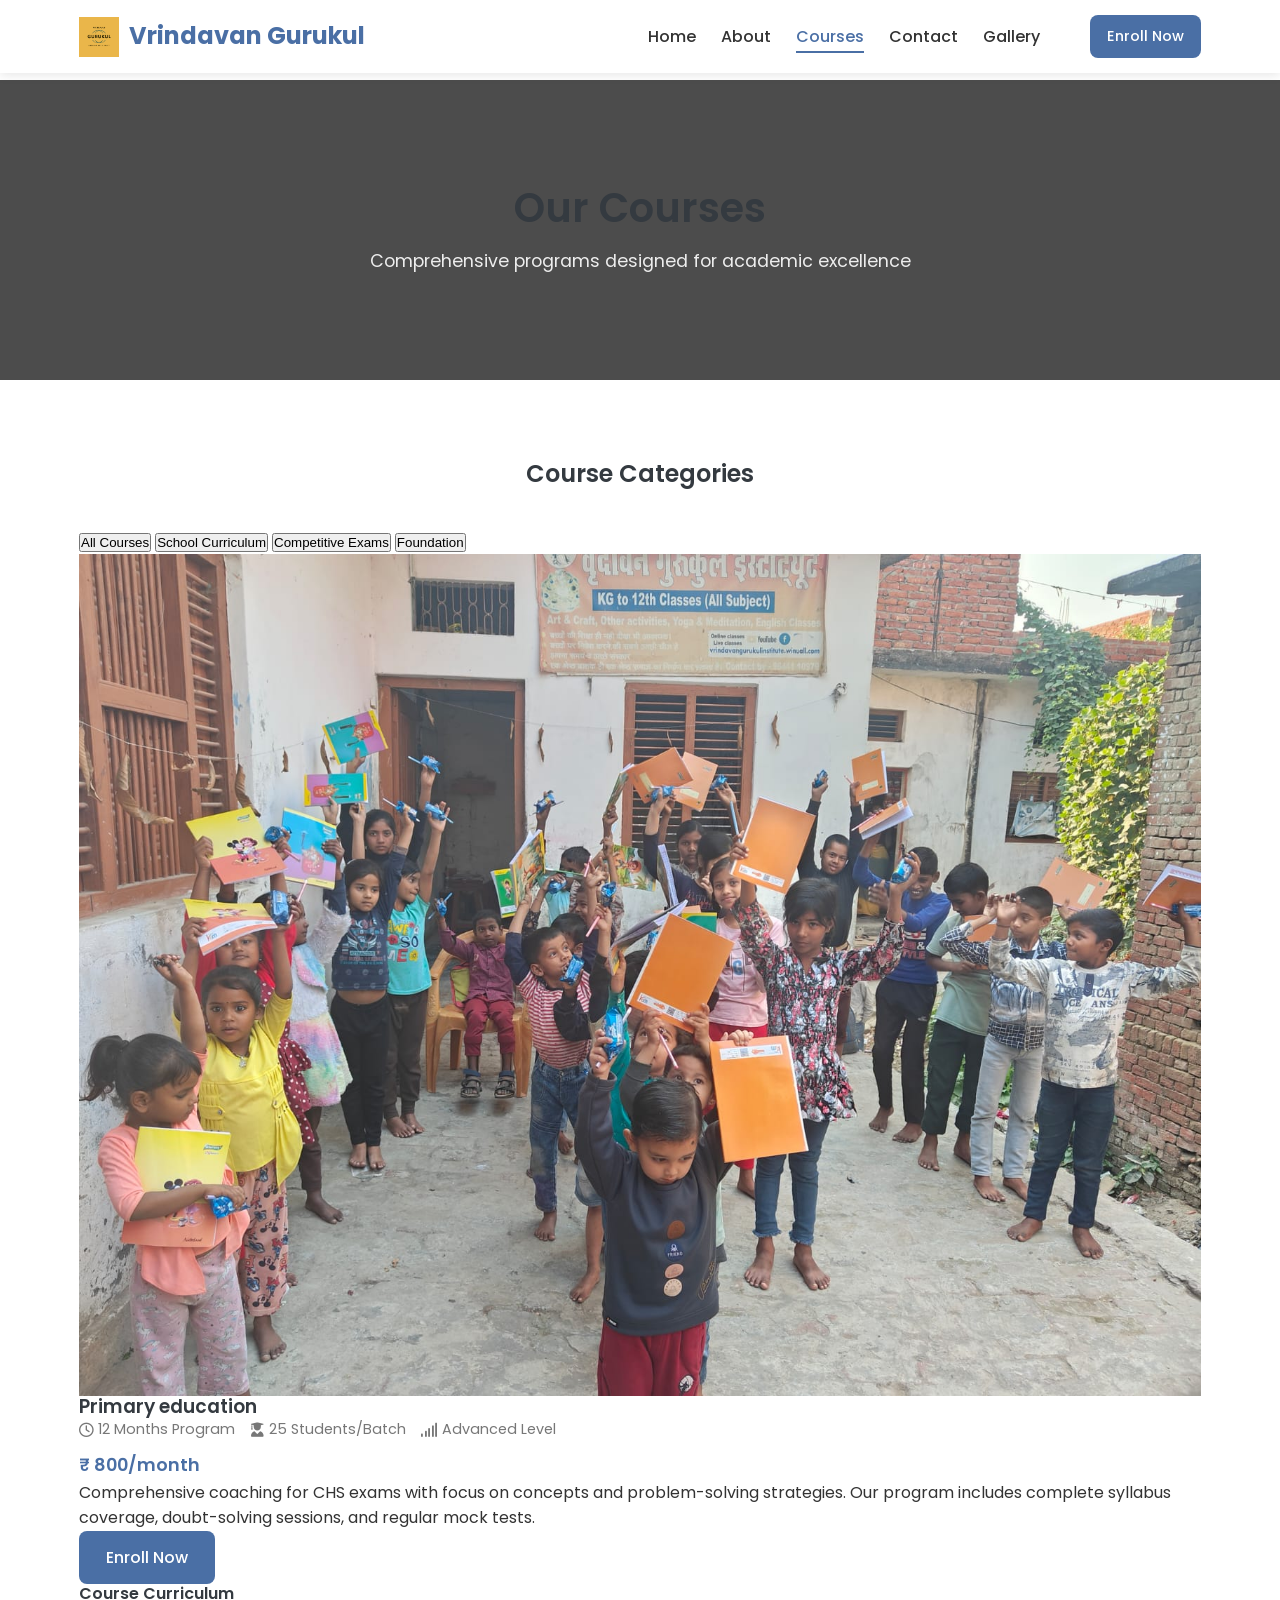
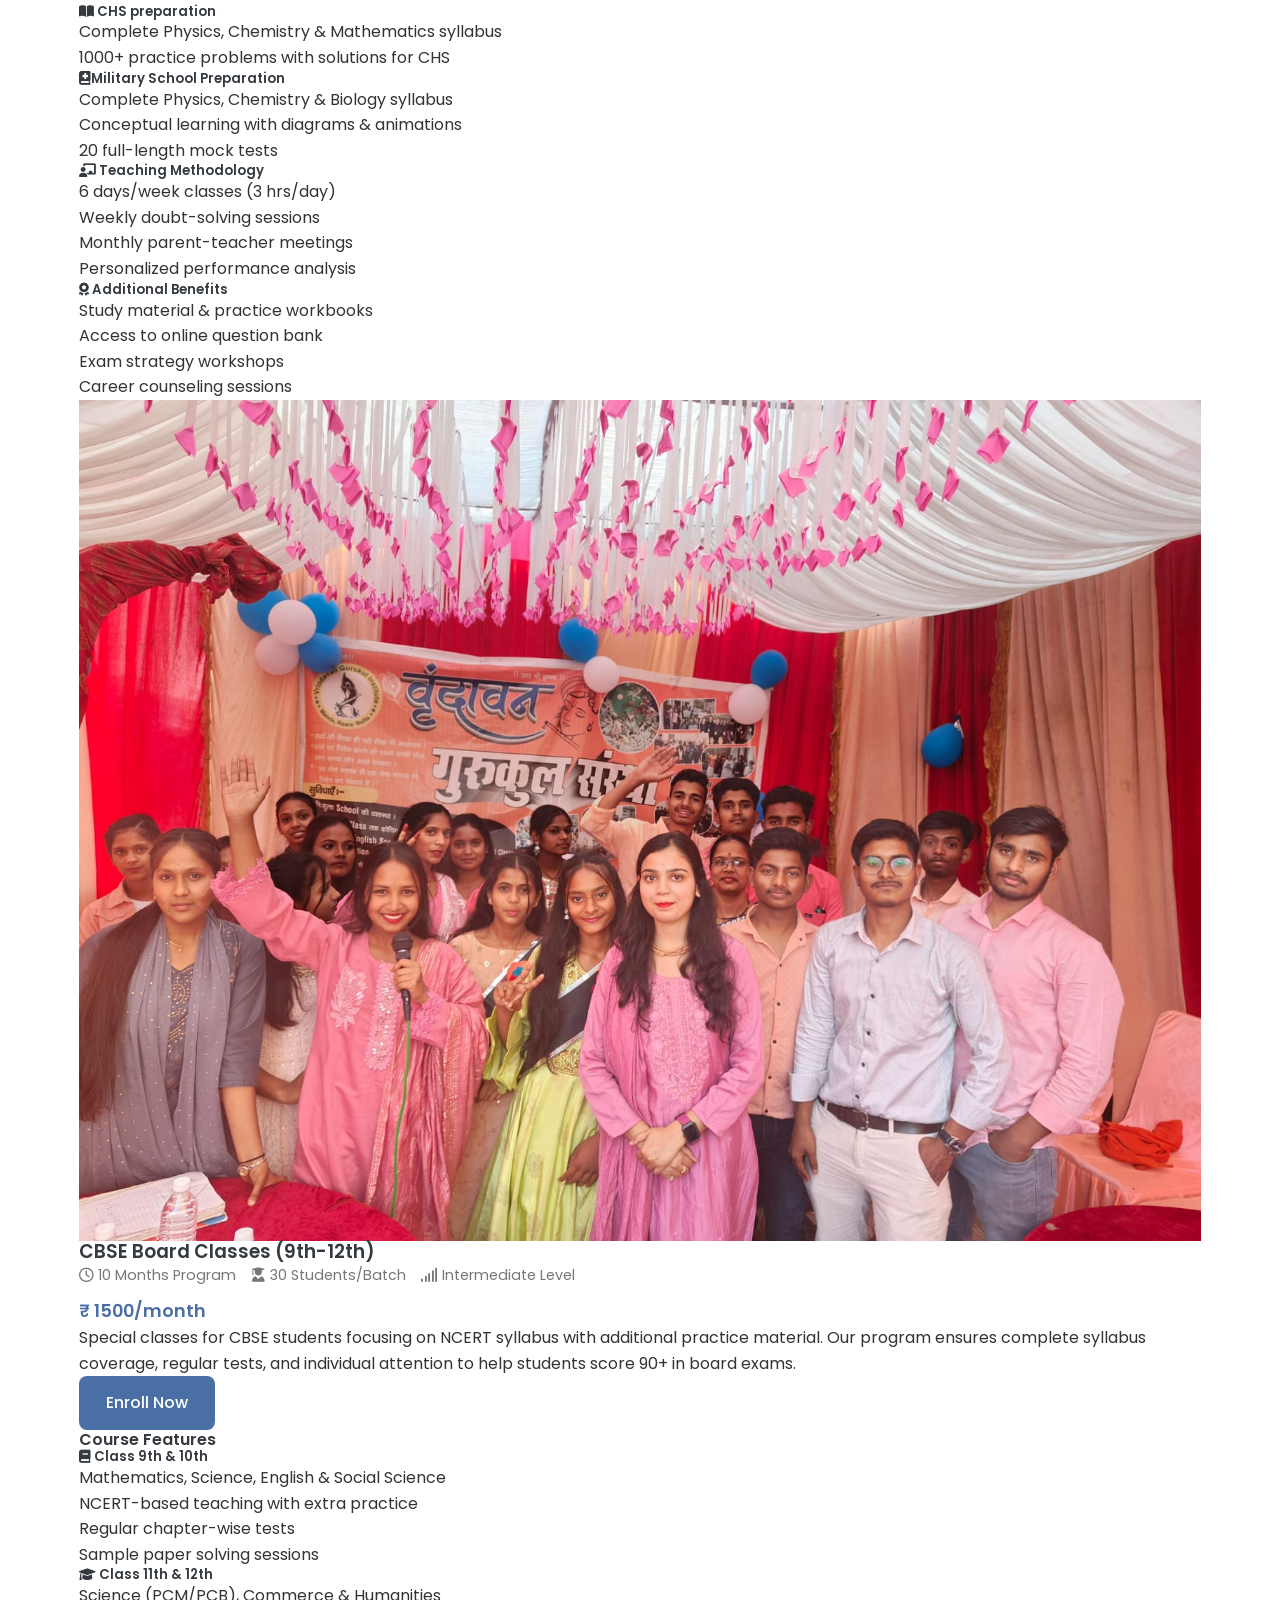
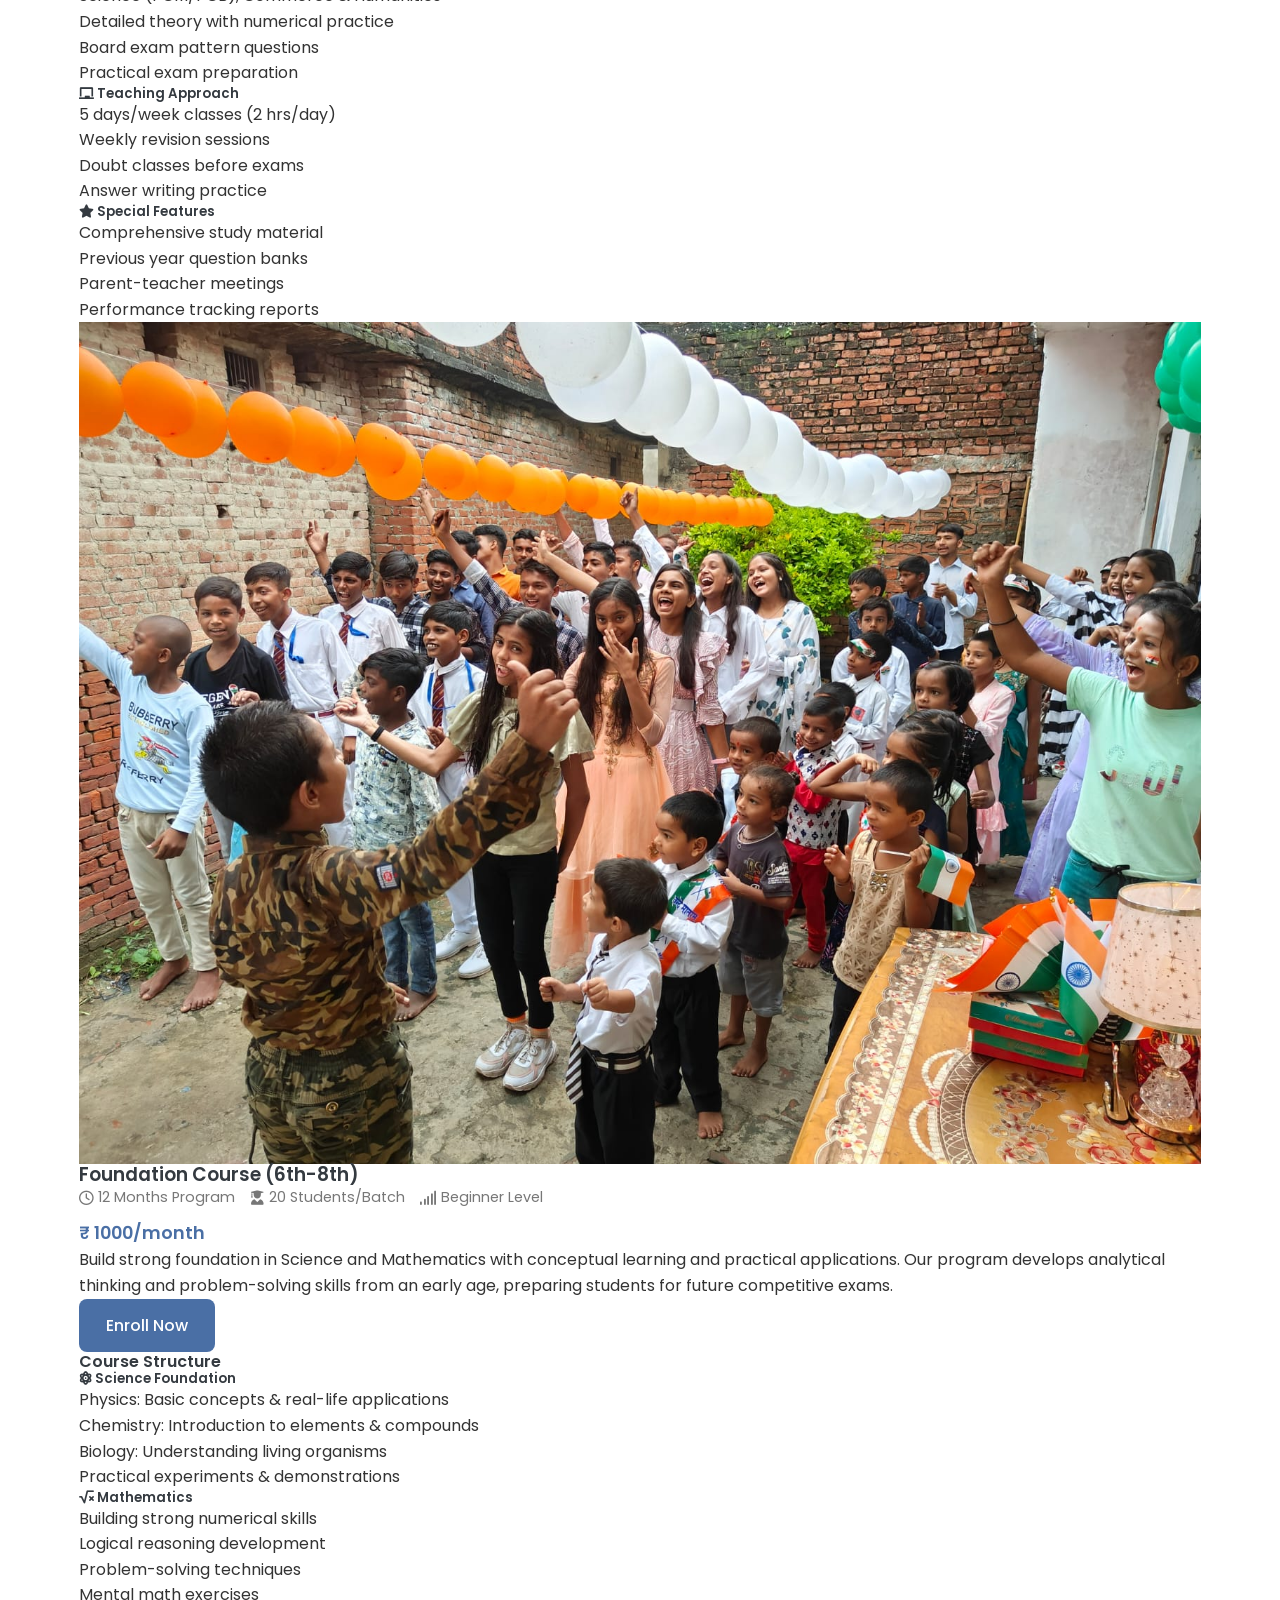
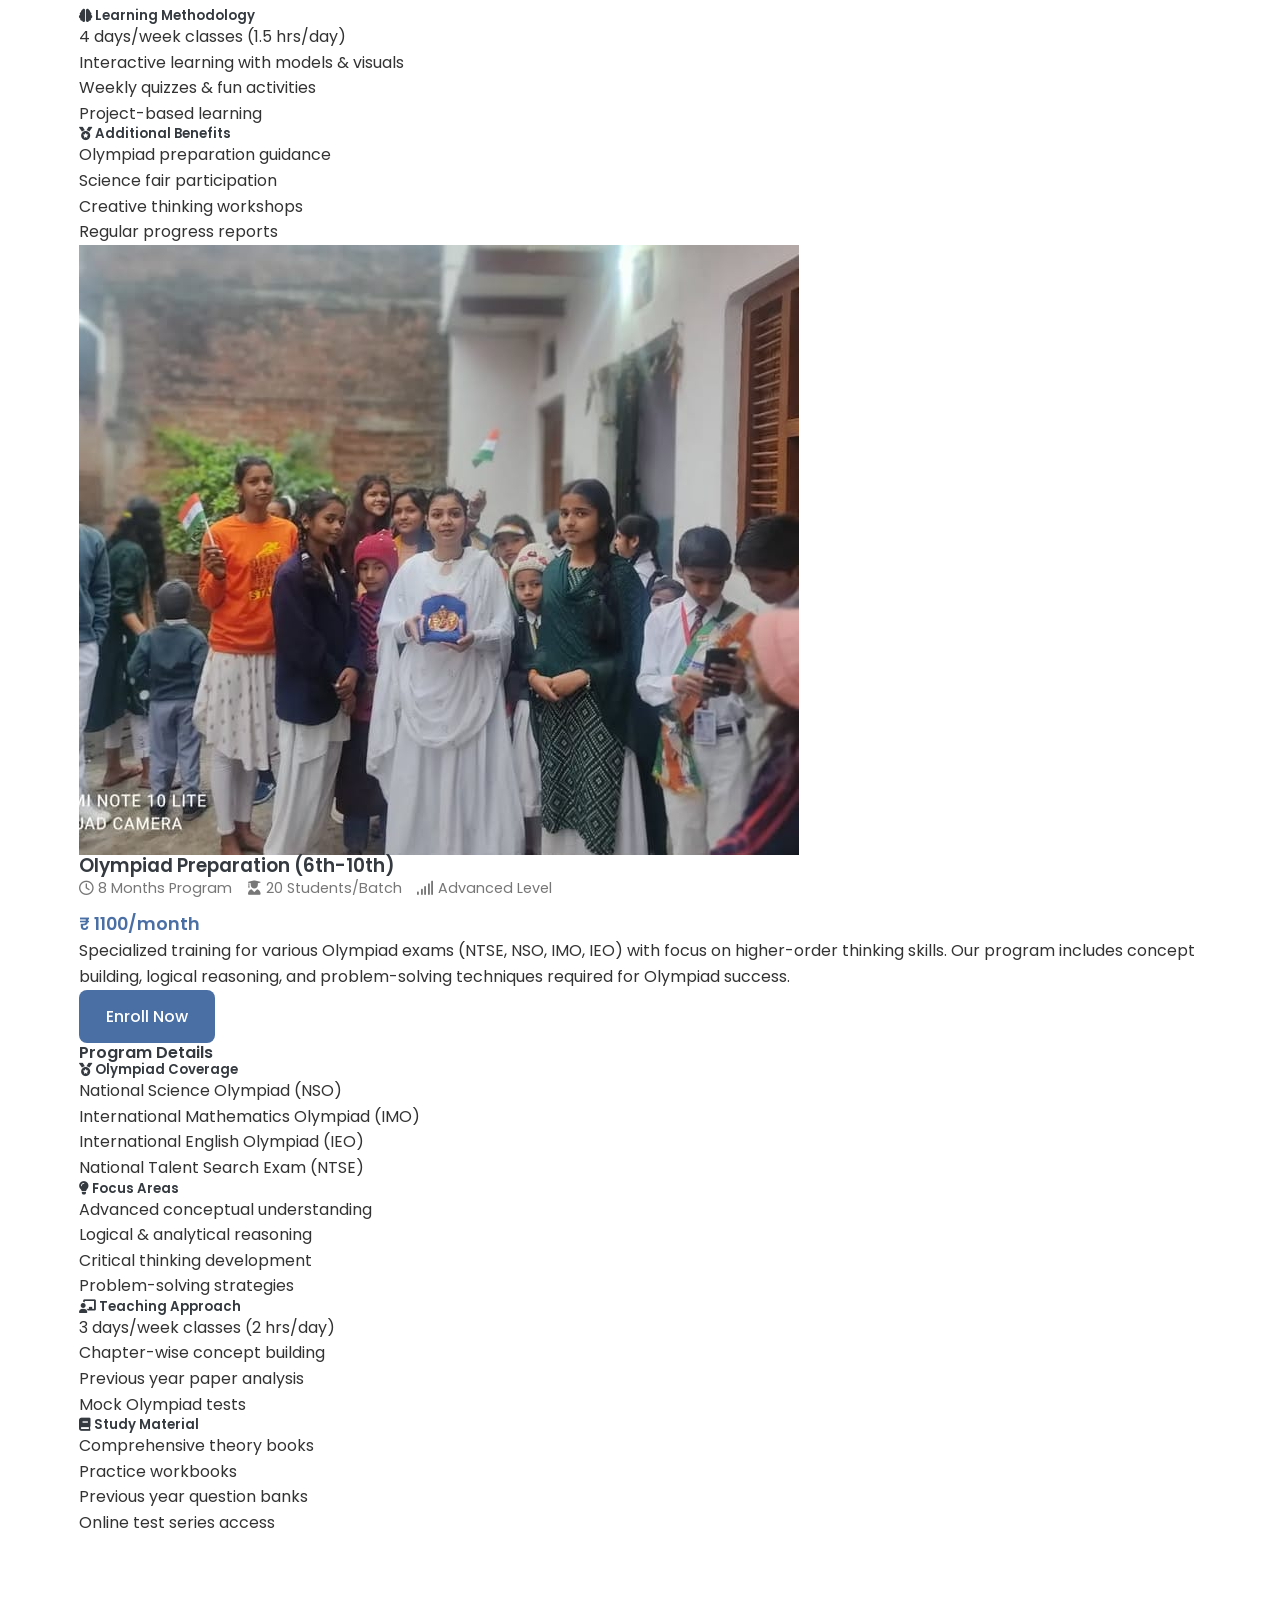
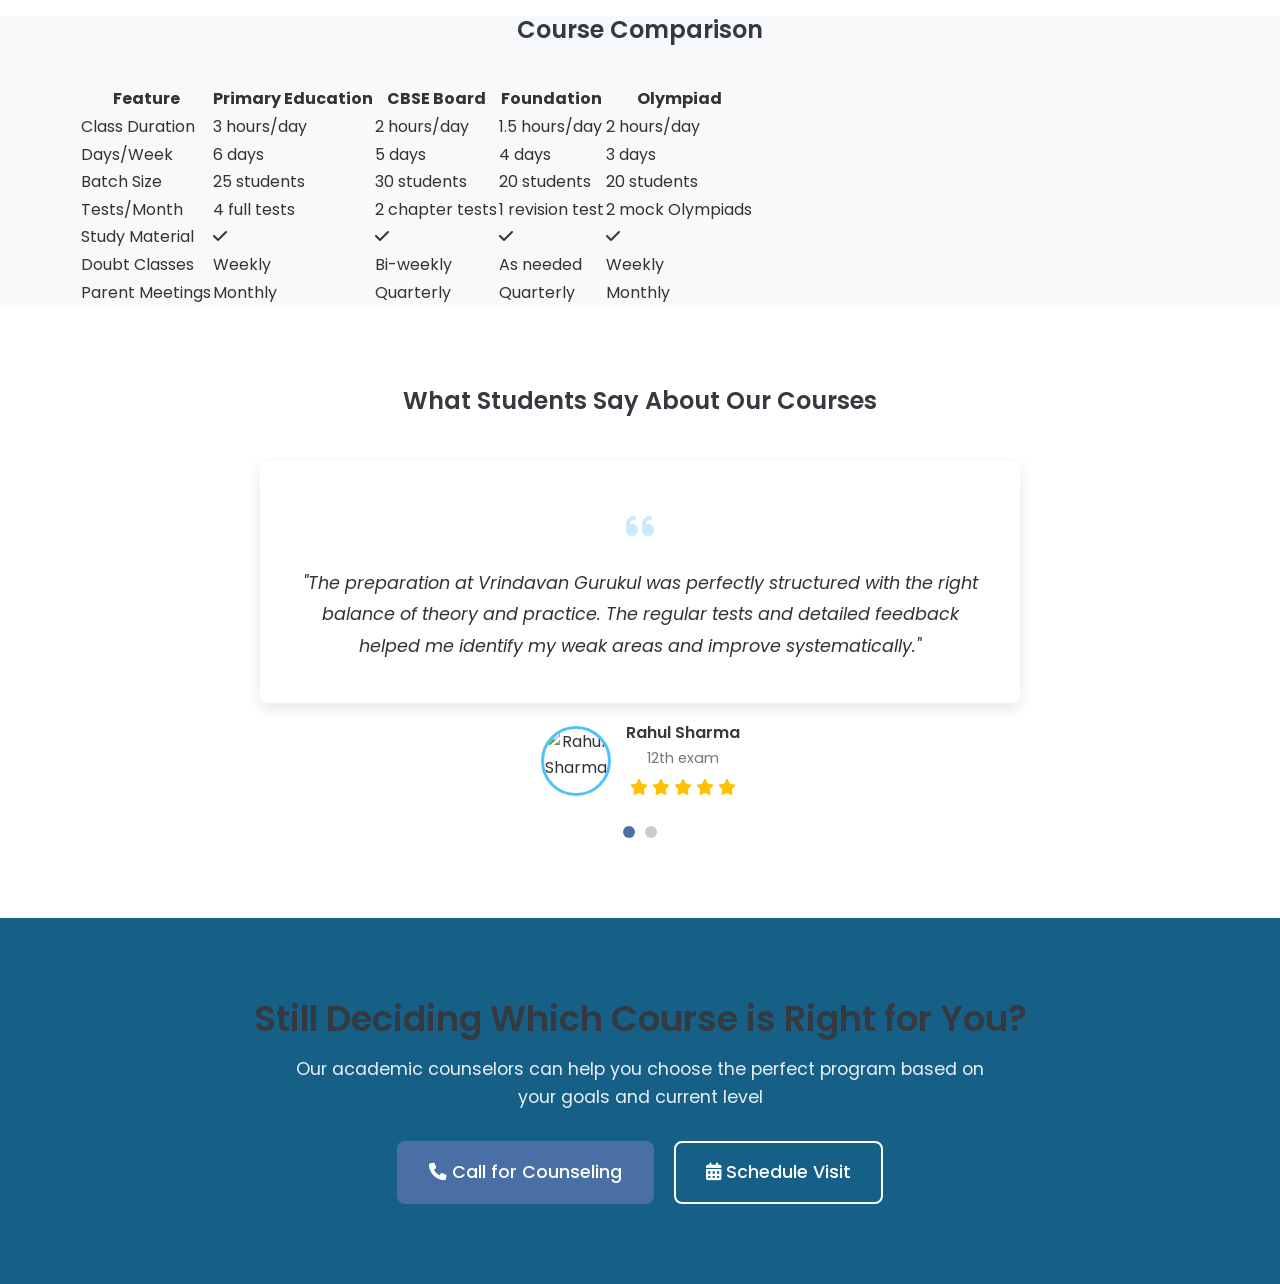
==== courses.html @ 2d3ff2ce "Initial commit" ====
<!DOCTYPE html>
<html lang="en">
<head>
    <meta charset="UTF-8">
    <meta name="viewport" content="width=device-width, initial-scale=1.0">
    <title>Our Courses - Vrindavan Gurukul Shiksha Seva Trust</title>
    <link rel="stylesheet" href="assets/css/style.css">
    <link rel="stylesheet" href="https://cdnjs.cloudflare.com/ajax/libs/font-awesome/6.0.0-beta3/css/all.min.css">
    <link href="https://fonts.googleapis.com/css2?family=Poppins:wght@300;400;500;600;700&display=swap" rel="stylesheet">
</head>
<body>
    <!-- Header -->
    <header>
        <div class="container header-container">
            <div class="logo">
                <img src="image/Logo - Vrindavan.png" alt="Vrindavan Gurukul Logo">
                <span>Vrindavan Gurukul</span>
            </div>
            <nav>
                <ul class="nav-menu">
                    <li><a href="index.html">Home</a></li>
                    <li><a href="about.html">About</a></li>
                    <li><a href="courses.html" class="active">Courses</a></li>
                    <li><a href="contact.html">Contact</a></li>
                    <li><a href="gallery.html">Gallery</a><li>
                    <li><a href="#" class="btn btn-small enroll-btn">Enroll Now</a></li>
                </ul>
                <div class="mobile-menu-btn">
                    <i class="fas fa-bars"></i>
                </div>
            </nav>
        </div>
    </header>

    <!-- Page Banner -->
    <section class="page-banner">
        <div class="container">
            <h1>Our Courses</h1>
            <p>Comprehensive programs designed for academic excellence</p>
        </div>
    </section>

    <!-- Courses Section -->
    <section class="courses-section">
        <div class="container">
            <div class="course-categories">
                <h2 class="section-title">Course Categories</h2>
                <div class="category-tabs">
                    <button class="category-tab active" data-category="all">All Courses</button>
                    <button class="category-tab" data-category="school">School Curriculum</button>
                    <button class="category-tab" data-category="competitive">Competitive Exams</button>
                    <button class="category-tab" data-category="foundation">Foundation</button>
                </div>
            </div>

            <!-- All Courses -->
            <div class="courses-container">
                <!-- JEE/NEET Course -->
                <div class="course-details" id="jee-neet" data-category="competitive">
                    <div class="course-main">
                        <div class="course-image">
                            <img src="image/primary edu.jpg" alt="Primary Education">
                        </div>
                        <div class="course-info">
                            <h3>Primary education</h3>
                            <div class="course-meta">
                                <span class="course-duration"><i class="far fa-clock"></i> 12 Months Program</span>
                                <span class="course-seats"><i class="fas fa-user-graduate"></i> 25 Students/Batch</span>
                                <span class="course-level"><i class="fas fa-signal"></i> Advanced Level</span>
                            </div>
                            <div class="course-price">₹ 800/month</div>
                            <p class="course-description">Comprehensive coaching for CHS exams with focus on concepts and problem-solving strategies. Our program includes complete syllabus coverage, doubt-solving sessions, and regular mock tests.</p>
                            <a href="#" class="btn enroll-btn">Enroll Now</a>
                        </div>
                    </div>
                    <div class="course-curriculum">
                        <h4>Course Curriculum</h4>
                        <div class="curriculum-grid">
                            <div class="curriculum-item">
                                <h5><i class="fas fa-book-open"></i>    CHS preparation </h5>
                                <ul>
                                    <li>Complete Physics, Chemistry & Mathematics syllabus</li>
                                    <li>1000+ practice problems with solutions for CHS</li>
                                    
                                </ul>
                            </div>
                            <div class="curriculum-item">
                                <h5><i class="fas fa-book-medical"></i>Military School Preparation</h5>
                                <ul>
                                    <li>Complete Physics, Chemistry & Biology syllabus</li>
                                    <li>Conceptual learning with diagrams & animations</li>
                                    <li>20 full-length mock tests</li>
                                    
                                </ul>
                            </div>
                            <div class="curriculum-item">
                                <h5><i class="fas fa-chalkboard-teacher"></i> Teaching Methodology</h5>
                                <ul>
                                    <li>6 days/week classes (3 hrs/day)</li>
                                    <li>Weekly doubt-solving sessions</li>
                                    <li>Monthly parent-teacher meetings</li>
                                    <li>Personalized performance analysis</li>
                                </ul>
                            </div>
                            <div class="curriculum-item">
                                <h5><i class="fas fa-award"></i> Additional Benefits</h5>
                                <ul>
                                    <li>Study material & practice workbooks</li>
                                    <li>Access to online question bank</li>
                                    <li>Exam strategy workshops</li>
                                    <li>Career counseling sessions</li>
                                </ul>
                            </div>
                        </div>
                    </div>
                </div>

                <!-- CBSE Board Course -->
                <div class="course-details" id="cbse" data-category="school">
                    <div class="course-main">
                        <div class="course-image">
                            <img src="image/CBSE .jpg" alt="CBSE Board Classes" >
                        </div>
                        <div class="course-info">
                            <h3>CBSE Board Classes (9th-12th)</h3>
                            <div class="course-meta">
                                <span class="course-duration"><i class="far fa-clock"></i> 10 Months Program</span>
                                <span class="course-seats"><i class="fas fa-user-graduate"></i> 30 Students/Batch</span>
                                <span class="course-level"><i class="fas fa-signal"></i> Intermediate Level</span>
                            </div>
                            <div class="course-price">₹ 1500/month</div>
                            <p class="course-description">Special classes for CBSE students focusing on NCERT syllabus with additional practice material. Our program ensures complete syllabus coverage, regular tests, and individual attention to help students score 90+ in board exams.</p>
                            <a href="#" class="btn enroll-btn">Enroll Now</a>
                        </div>
                    </div>
                    <div class="course-curriculum">
                        <h4>Course Features</h4>
                        <div class="curriculum-grid">
                            <div class="curriculum-item">
                                <h5><i class="fas fa-book"></i> Class 9th & 10th</h5>
                                <ul>
                                    <li>Mathematics, Science, English & Social Science</li>
                                    <li>NCERT-based teaching with extra practice</li>
                                    <li>Regular chapter-wise tests</li>
                                    <li>Sample paper solving sessions</li>
                                </ul>
                            </div>
                            <div class="curriculum-item">
                                <h5><i class="fas fa-graduation-cap"></i> Class 11th & 12th</h5>
                                <ul>
                                    <li>Science (PCM/PCB), Commerce & Humanities</li>
                                    <li>Detailed theory with numerical practice</li>
                                    <li>Board exam pattern questions</li>
                                    <li>Practical exam preparation</li>
                                </ul>
                            </div>
                            <div class="curriculum-item">
                                <h5><i class="fas fa-chalkboard"></i> Teaching Approach</h5>
                                <ul>
                                    <li>5 days/week classes (2 hrs/day)</li>
                                    <li>Weekly revision sessions</li>
                                    <li>Doubt classes before exams</li>
                                    <li>Answer writing practice</li>
                                </ul>
                            </div>
                            <div class="curriculum-item">
                                <h5><i class="fas fa-star"></i> Special Features</h5>
                                <ul>
                                    <li>Comprehensive study material</li>
                                    <li>Previous year question banks</li>
                                    <li>Parent-teacher meetings</li>
                                    <li>Performance tracking reports</li>
                                </ul>
                            </div>
                        </div>
                    </div>
                </div>

                <!-- Foundation Course -->
                <div class="course-details" id="foundation" data-category="foundation">
                    <div class="course-main">
                        <div class="course-image">
                            <img src="image/fundation batch.jpg" alt="Foundation Course">
                        </div>
                        <div class="course-info">
                            <h3>Foundation Course (6th-8th)</h3>
                            <div class="course-meta">
                                <span class="course-duration"><i class="far fa-clock"></i> 12 Months Program</span>
                                <span class="course-seats"><i class="fas fa-user-graduate"></i> 20 Students/Batch</span>
                                <span class="course-level"><i class="fas fa-signal"></i> Beginner Level</span>
                            </div>
                            <div class="course-price">₹ 1000/month</div>
                            <p class="course-description">Build strong foundation in Science and Mathematics with conceptual learning and practical applications. Our program develops analytical thinking and problem-solving skills from an early age, preparing students for future competitive exams.</p>
                            <a href="#" class="btn enroll-btn">Enroll Now</a>
                        </div>
                    </div>
                    <div class="course-curriculum">
                        <h4>Course Structure</h4>
                        <div class="curriculum-grid">
                            <div class="curriculum-item">
                                <h5><i class="fas fa-atom"></i> Science Foundation</h5>
                                <ul>
                                    <li>Physics: Basic concepts & real-life applications</li>
                                    <li>Chemistry: Introduction to elements & compounds</li>
                                    <li>Biology: Understanding living organisms</li>
                                    <li>Practical experiments & demonstrations</li>
                                </ul>
                            </div>
                            <div class="curriculum-item">
                                <h5><i class="fas fa-square-root-alt"></i> Mathematics</h5>
                                <ul>
                                    <li>Building strong numerical skills</li>
                                    <li>Logical reasoning development</li>
                                    <li>Problem-solving techniques</li>
                                    <li>Mental math exercises</li>
                                </ul>
                            </div>
                            <div class="curriculum-item">
                                <h5><i class="fas fa-brain"></i> Learning Methodology</h5>
                                <ul>
                                    <li>4 days/week classes (1.5 hrs/day)</li>
                                    <li>Interactive learning with models & visuals</li>
                                    <li>Weekly quizzes & fun activities</li>
                                    <li>Project-based learning</li>
                                </ul>
                            </div>
                            <div class="curriculum-item">
                                <h5><i class="fas fa-medal"></i> Additional Benefits</h5>
                                <ul>
                                    <li>Olympiad preparation guidance</li>
                                    <li>Science fair participation</li>
                                    <li>Creative thinking workshops</li>
                                    <li>Regular progress reports</li>
                                </ul>
                            </div>
                        </div>
                    </div>
                </div>

                <!-- Olympiad Course -->
                <div class="course-details" id="olympiad" data-category="competitive">
                    <div class="course-main">
                        <div class="course-image">
                            <img src="image/olympard.jpg" alt="Olympiad Preparation">
                        </div>
                        <div class="course-info">
                            <h3>Olympiad Preparation (6th-10th)</h3>
                            <div class="course-meta">
                                <span class="course-duration"><i class="far fa-clock"></i> 8 Months Program</span>
                                <span class="course-seats"><i class="fas fa-user-graduate"></i> 20 Students/Batch</span>
                                <span class="course-level"><i class="fas fa-signal"></i> Advanced Level</span>
                            </div>
                            <div class="course-price">₹ 1100/month</div>
                            <p class="course-description">Specialized training for various Olympiad exams (NTSE, NSO, IMO, IEO) with focus on higher-order thinking skills. Our program includes concept building, logical reasoning, and problem-solving techniques required for Olympiad success.</p>
                            <a href="#" class="btn enroll-btn">Enroll Now</a>
                        </div>
                    </div>
                    <div class="course-curriculum">
                        <h4>Program Details</h4>
                        <div class="curriculum-grid">
                            <div class="curriculum-item">
                                <h5><i class="fas fa-medal"></i> Olympiad Coverage</h5>
                                <ul>
                                    <li>National Science Olympiad (NSO)</li>
                                    <li>International Mathematics Olympiad (IMO)</li>
                                    <li>International English Olympiad (IEO)</li>
                                    <li>National Talent Search Exam (NTSE)</li>
                                </ul>
                            </div>
                            <div class="curriculum-item">
                                <h5><i class="fas fa-lightbulb"></i> Focus Areas</h5>
                                <ul>
                                    <li>Advanced conceptual understanding</li>
                                    <li>Logical & analytical reasoning</li>
                                    <li>Critical thinking development</li>
                                    <li>Problem-solving strategies</li>
                                </ul>
                            </div>
                            <div class="curriculum-item">
                                <h5><i class="fas fa-chalkboard-teacher"></i> Teaching Approach</h5>
                                <ul>
                                    <li>3 days/week classes (2 hrs/day)</li>
                                    <li>Chapter-wise concept building</li>
                                    <li>Previous year paper analysis</li>
                                    <li>Mock Olympiad tests</li>
                                </ul>
                            </div>
                            <div class="curriculum-item">
                                <h5><i class="fas fa-book"></i> Study Material</h5>
                                <ul>
                                    <li>Comprehensive theory books</li>
                                    <li>Practice workbooks</li>
                                    <li>Previous year question banks</li>
                                    <li>Online test series access</li>
                                </ul>
                            </div>
                        </div>
                    </div>
                </div>
            </div>
        </div>
    </section>

    <!-- Course Comparison -->
    <section class="comparison-section bg-light">
        <div class="container">
            <h2 class="section-title">Course Comparison</h2>
            <div class="comparison-table">
                <table>
                    <thead>
                        <tr>
                            <th>Feature</th>
                            <th>Primary Education</th>
                            <th>CBSE Board</th>
                            <th>Foundation</th>
                            <th>Olympiad</th>
                        </tr>
                    </thead>
                    <tbody>
                        <tr>
                            <td>Class Duration</td>
                            <td>3 hours/day</td>
                            <td>2 hours/day</td>
                            <td>1.5 hours/day</td>
                            <td>2 hours/day</td>
                        </tr>
                        <tr>
                            <td>Days/Week</td>
                            <td>6 days</td>
                            <td>5 days</td>
                            <td>4 days</td>
                            <td>3 days</td>
                        </tr>
                        <tr>
                            <td>Batch Size</td>
                            <td>25 students</td>
                            <td>30 students</td>
                            <td>20 students</td>
                            <td>20 students</td>
                        </tr>
                        <tr>
                            <td>Tests/Month</td>
                            <td>4 full tests</td>
                            <td>2 chapter tests</td>
                            <td>1 revision test</td>
                            <td>2 mock Olympiads</td>
                        </tr>
                        <tr>
                            <td>Study Material</td>
                            <td><i class="fas fa-check"></i></td>
                            <td><i class="fas fa-check"></i></td>
                            <td><i class="fas fa-check"></i></td>
                            <td><i class="fas fa-check"></i></td>
                        </tr>
                        <tr>
                            <td>Doubt Classes</td>
                            <td>Weekly</td>
                            <td>Bi-weekly</td>
                            <td>As needed</td>
                            <td>Weekly</td>
                        </tr>
                        <tr>
                            <td>Parent Meetings</td>
                            <td>Monthly</td>
                            <td>Quarterly</td>
                            <td>Quarterly</td>
                            <td>Monthly</td>
                        </tr>
                    </tbody>
                </table>
            </div>
        </div>  
    </section>

    <!-- Testimonials -->
    <section class="testimonials-section">
        <div class="container">
            <h2 class="section-title">What Students Say About Our Courses</h2>
            <div class="testimonials-slider">
                <div class="testimonial active">
                    <div class="testimonial-content">
                        <div class="quote-icon"><i class="fas fa-quote-left"></i></div>
                        <p>"The  preparation at Vrindavan Gurukul was perfectly structured with the right balance of theory and practice. The regular tests and detailed feedback helped me identify my weak areas and improve systematically."</p>
                    </div>
                    <div class="testimonial-author">
                        <img src="assets/images/student-1.jpg" alt="Rahul Sharma">
                        <div class="author-info">
                            <h4>Rahul Sharma</h4>
                            <p>12th exam</p>
                            <div class="rating">
                                <i class="fas fa-star"></i>
                                <i class="fas fa-star"></i>
                                <i class="fas fa-star"></i>
                                <i class="fas fa-star"></i>
                                <i class="fas fa-star"></i>
                            </div>
                        </div>
                    </div>
                </div>
                <div class="testimonial">
                    <div class="testimonial-content">
                        <div class="quote-icon"><i class="fas fa-quote-left"></i></div>
                        <p>"My daughter joined the Foundation course in 6th grade and the improvement in her logical thinking and problem-solving skills is remarkable. The teachers make learning fun and engaging for young students."</p>
                    </div>
                    <div class="testimonial-author">
                        <img src="assets/images/parent-1.jpg" alt="Mrs. Gupta">
                        <div class="author-info">
                            <h4>Mrs. Gupta</h4>
                            <p>Parent of Class 8 Student</p>
                            <div class="rating">
                                <i class="fas fa-star"></i>
                                <i class="fas fa-star"></i>
                                <i class="fas fa-star"></i>
                                <i class="fas fa-star"></i>
                                <i class="fas fa-star-half-alt"></i>
                            </div>
                        </div>
                    </div>
                </div>
            </div>
            <div class="testimonial-dots">
                <span class="dot active" data-slide="0"></span>
                <span class="dot" data-slide="1"></span>
            </div>
        </div>
    </section>

    <!-- Call to Action -->
    <section class="cta-section">
        <div class="container">
            <h2>Still Deciding Which Course is Right for You?</h2>
            <p>Our academic counselors can help you choose the perfect program based on your goals and current level</p>
            <div class="cta-btns">
                <a href="tel:+919876543210" class="btn btn-large"><i class="fas fa-phone"></i> Call for Counseling</a>
                <a href="contact.html" class="btn btn-outline btn-large"><i class="fas fa-calendar-alt"></i> Schedule Visit</a>
            </div>
        </div>
    </section>

    <!-- Footer -->
    <!-- Same as index.html -->

    <!-- Enrollment Modal -->
    <!-- Same as index.html -->

    <script src="assets/js/script.js"></script>
    <script src="assets/js/courses.js"></script>
</body>
</html>
---- assets/css/style.css ----
/* Base Styles & Variables */
:root {
    --primary-color: #4a6fa5;
    --primary-dark: #3a5a80;
    --primary-light: #e1e8f0;
    --secondary-color: #166088;
    --accent-color: #4fc3f7;
    --accent-dark: #3aa8e0;
    --light-color: #f8f9fa;
    --dark-color: #343a40;
    --text-color: #333;
    --text-light: #777;
    --white: #ffffff;
    --gray: #e9ecef;
    --success-color: #28a745;
    --danger-color: #dc3545;
    --warning-color: #ffc107;
    --border-radius: 8px;
    --box-shadow: 0 5px 15px rgba(0, 0, 0, 0.1);
    --transition: all 0.3s ease;
}

* {
    margin: 0;
    padding: 0;
    box-sizing: border-box;
}

body {
    font-family: 'Poppins', sans-serif;
    line-height: 1.6;
    color: var(--text-color);
    background-color: var(--white);
    overflow-x: hidden;
}

h1, h2, h3, h4, h5, h6 {
    font-weight: 600;
    line-height: 1.2;
    color: var(--dark-color);
}

a {
    text-decoration: none;
    color: inherit;
}

img {
    max-width: 100%;
    height: auto;
    display: block;
}

ul {
    list-style: none;
}

.container {
    width: 90%;
    max-width: 1200px;
    margin: 0 auto;
    padding: 0 15px;
}

.section-title {
    text-align: center;
    margin-bottom: 40px;
}

.section-title h2 {
    font-size: 2rem;
    color: var(--secondary-color);
    position: relative;
    display: inline-block;
    padding-bottom: 10px;
}

.section-title h2::after {
    content: '';
    position: absolute;
    bottom: 0;
    left: 50%;
    transform: translateX(-50%);
    width: 80px;
    height: 3px;
    background-color: var(--accent-color);
}

.bg-light {
    background-color: var(--light-color);
}

.text-center {
    text-align: center;
}

/* Button Styles */
.btn {
    display: inline-block;
    background-color: var(--primary-color);
    color: var(--white);
    padding: 12px 25px;
    border-radius: var(--border-radius);
    font-weight: 500;
    transition: var(--transition);
    border: 2px solid transparent;
    cursor: pointer;
    text-align: center;
    font-size: 1rem;
}

.btn:hover {
    background-color: var(--primary-dark);
    transform: translateY(-3px);
    box-shadow: var(--box-shadow);
}

.btn-outline {
    background-color: transparent;
    border-color: var(--white);
    color: var(--white);
}

.btn-outline:hover {
    background-color: var(--white);
    color: var(--primary-color);
}

.btn-small {
    padding: 8px 15px;
    font-size: 0.9rem;
}

.btn-large {
    padding: 15px 30px;
    font-size: 1.1rem;
}

/* Header Styles */
header {
    position: fixed;
    top: 0;
    left: 0;
    width: 100%;
    background-color: var(--white);
    box-shadow: 0 2px 10px rgba(0, 0, 0, 0.1);
    z-index: 1000;
    padding: 15px 0;
    transition: var(--transition);
}

header.sticky {
    padding: 10px 0;
    box-shadow: 0 5px 20px rgba(0, 0, 0, 0.1);
}

.header-container {
    display: flex;
    justify-content: space-between;
    align-items: center;
}

.logo {
    display: flex;
    align-items: center;
    gap: 10px;
    font-size: 1.5rem;
    font-weight: 700;
    color: var(--primary-color);
}

.logo img {
    height: 40px;
}

nav ul {
    display: flex;
    align-items: center;
}

nav ul li {
    margin-left: 25px;
    position: relative;
}

nav ul li a {
    font-weight: 500;
    transition: var(--transition);
    position: relative;
}

nav ul li a:hover {
    color: var(--primary-color);
}

nav ul li a.active {
    color: var(--primary-color);
}

nav ul li a.active::after,
nav ul li a:hover::after {
    content: '';
    position: absolute;
    bottom: -5px;
    left: 0;
    width: 100%;
    height: 2px;
    background-color: var(--primary-color);
}

.mobile-menu-btn {
    display: none;
    font-size: 1.5rem;
    cursor: pointer;
    color: var(--primary-color);
}

/* Hero Section */
.hero-section {
    height: 100vh;
    min-height: 600px;
    background: linear-gradient(rgba(0, 0, 0, 0.7), rgba(0, 0, 0, 0.7)), url('../images/hero-bg.jpg');
    background-size: cover;
    background-position: center;
    background-attachment: fixed;
    display: flex;
    align-items: center;
    text-align: center;
    color: var(--white);
    padding-top: 80px;
}

.hero-content {
    max-width: 800px;
    margin: 0 auto;
    animation: fadeInUp 1s ease;
}

.hero-content h1 {
    font-size: 3.5rem;
    margin-bottom: 20px;
    line-height: 1.2;
    color: var(--white);
}

.hero-content p {
    font-size: 1.2rem;
    margin-bottom: 30px;
    opacity: 0.9;
}

.hero-btns {
    display: flex;
    justify-content: center;
    gap: 15px;
    margin-top: 30px;
}

/* Features Section */
.features-section {
    padding: 80px 0;
}

.features-grid {
    display: grid;
    grid-template-columns: repeat(auto-fit, minmax(250px, 1fr));
    gap: 30px;
    margin-top: 40px;
}

.feature-card {
    background-color: var(--white);
    padding: 30px;
    border-radius: var(--border-radius);
    text-align: center;
    box-shadow: var(--box-shadow);
    transition: var(--transition);
}

.feature-card:hover {
    transform: translateY(-10px);
    box-shadow: 0 15px 30px rgba(0, 0, 0, 0.1);
}

.feature-icon {
    width: 70px;
    height: 70px;
    background-color: rgba(79, 195, 247, 0.1);
    border-radius: 50%;
    display: flex;
    align-items: center;
    justify-content: center;
    margin: 0 auto 20px;
    color: var(--accent-color);
    font-size: 1.8rem;
    transition: var(--transition);
}

.feature-card:hover .feature-icon {
    background-color: var(--accent-color);
    color: var(--white);
}

.feature-card h3 {
    margin-bottom: 15px;
    font-size: 1.3rem;
}

/* Courses Section */
.courses-section {
    padding: 80px 0;
}

.courses-grid {
    display: grid;
    grid-template-columns: repeat(auto-fit, minmax(300px, 1fr));
    gap: 30px;
    margin-top: 40px;
}

.course-card {
    background-color: var(--white);
    border-radius: var(--border-radius);
    overflow: hidden;
    box-shadow: var(--box-shadow);
    transition: var(--transition);
}

.course-card:hover {
    transform: translateY(-10px);
    box-shadow: 0 15px 30px rgba(0, 0, 0, 0.1);
}

.course-img {
    height: 200px;
    overflow: hidden;
    position: relative;
}

.course-img img {
    width: 100%;
    height: 100%;
    object-fit: cover;
    transition: transform 0.5s;
}

.course-card:hover .course-img img {
    transform: scale(1.1);
}

.course-tag {
    position: absolute;
    top: 15px;
    right: 15px;
    background-color: var(--accent-color);
    color: var(--white);
    padding: 5px 10px;
    border-radius: 20px;
    font-size: 0.8rem;
    font-weight: 500;
}

.course-content {
    padding: 20px;
}

.course-content h3 {
    margin-bottom: 10px;
    font-size: 1.3rem;
}

.course-meta {
    display: flex;
    gap: 15px;
    margin-bottom: 10px;
    font-size: 0.9rem;
    color: var(--text-light);
}

.course-meta span {
    display: flex;
    align-items: center;
    gap: 5px;
}

.course-desc {
    margin-bottom: 15px;
    font-size: 0.95rem;
}

.course-footer {
    display: flex;
    justify-content: space-between;
    align-items: center;
    margin-top: 15px;
}

.course-price {
    font-weight: 600;
    color: var(--primary-color);
    font-size: 1.1rem;
}

/* Results Section */
.results-section {
    padding: 80px 0;
    background-color: var(--primary-color);
    color: var(--white);
}

.results-section .section-title h2 {
    color: var(--white);
}

.results-section .section-title h2::after {
    background-color: var(--accent-color);
}

.results-grid {
    display: grid;
    grid-template-columns: repeat(auto-fit, minmax(200px, 1fr));
    gap: 30px;
    margin-top: 40px;
}

.result-card {
    background-color: rgba(255, 255, 255, 0.1);
    padding: 30px;
    border-radius: var(--border-radius);
    text-align: center;
    backdrop-filter: blur(5px);
    transition: var(--transition);
}

.result-card:hover {
    transform: translateY(-5px);
    background-color: rgba(255, 255, 255, 0.2);
}

.result-number {
    font-size: 3rem;
    font-weight: 700;
    margin-bottom: 10px;
    color: var(--accent-color);
}

.result-text {
    font-size: 1.1rem;
}

/* Testimonials Section */
.testimonials-section {
    padding: 80px 0;
}

.testimonials-slider {
    position: relative;
    max-width: 800px;
    margin: 0 auto;
    overflow: hidden;
    height: 350px;
}

.testimonial {
    position: absolute;
    top: 0;
    left: 0;
    width: 100%;
    height: 100%;
    opacity: 0;
    transition: opacity 0.5s ease;
    display: flex;
    flex-direction: column;
    justify-content: center;
    align-items: center;
    text-align: center;
    padding: 0 20px;
}

.testimonial.active {
    opacity: 1;
}

.testimonial-content {
    background-color: var(--white);
    padding: 40px;
    border-radius: var(--border-radius);
    box-shadow: var(--box-shadow);
    margin-bottom: 20px;
    position: relative;
}

.quote-icon {
    font-size: 2rem;
    color: var(--accent-color);
    opacity: 0.3;
    margin-bottom: 15px;
}

.testimonial-content p {
    font-size: 1.1rem;
    font-style: italic;
    color: var(--text-color);
    line-height: 1.8;
}

.testimonial-author {
    display: flex;
    align-items: center;
    gap: 15px;
}

.testimonial-author img {
    width: 70px;
    height: 70px;
    border-radius: 50%;
    object-fit: cover;
    border: 3px solid var(--accent-color);
}

.author-info h4 {
    margin-bottom: 5px;
}

.author-info p {
    color: var(--text-light);
    font-size: 0.9rem;
}

.rating {
    color: var(--warning-color);
    margin-top: 5px;
}

.testimonial-dots {
    display: flex;
    justify-content: center;
    margin-top: 20px;
    gap: 10px;
}

.dot {
    width: 12px;
    height: 12px;
    border-radius: 50%;
    background-color: #ccc;
    cursor: pointer;
    transition: var(--transition);
}

.dot.active {
    background-color: var(--primary-color);
}

/* Call to Action */
.cta-section {
    padding: 80px 0;
    background-color: var(--secondary-color);
    color: var(--white);
    text-align: center;
}

.cta-section h2 {
    font-size: 2.2rem;
    margin-bottom: 15px;
}

.cta-section p {
    font-size: 1.1rem;
    margin-bottom: 30px;
    max-width: 700px;
    margin-left: auto;
    margin-right: auto;
    opacity: 0.9;
}

.cta-btns {
    display: flex;
    justify-content: center;
    gap: 20px;
    flex-wrap: wrap;
}

/* Footer */
footer {
    background-color: var(--dark-color);
    color: var(--white);
    padding: 60px 0 0;
}

.footer-container {
    display: grid;
    grid-template-columns: repeat(auto-fit, minmax(250px, 1fr));
    gap: 40px;
    margin-bottom: 40px;
}

.footer-col h3 {
    font-size: 1.3rem;
    margin-bottom: 20px;
    position: relative;
    padding-bottom: 10px;
}

.footer-col h3::after {
    content: '';
    position: absolute;
    bottom: 0;
    left: 0;
    width: 50px;
    height: 2px;
    background-color: var(--accent-color);
}

.footer-col p {
    margin-bottom: 20px;
    opacity: 0.8;
}

.footer-col ul li {
    margin-bottom: 10px;
}

.footer-col ul li a {
    opacity: 0.8;
    transition: var(--transition);
}

.footer-col ul li a:hover {
    opacity: 1;
    color: var(--accent-color);
    padding-left: 5px;
}

.contact-info li {
    display: flex;
    align-items: flex-start;
    gap: 10px;
    margin-bottom: 15px;
}

.contact-info i {
    color: var(--accent-color);
    width: 20px;
    margin-top: 3px;
}

.social-links {
    display: flex;
    gap: 15px;
    margin-top: 20px;
}

.social-links a {
    display: flex;
    align-items: center;
    justify-content: center;
    width: 40px;
    height: 40px;
    background-color: rgba(255, 255, 255, 0.1);
    border-radius: 50%;
    transition: var(--transition);
}

.social-links a:hover {
    background-color: var(--accent-color);
    color: var(--dark-color);
}

.copyright {
    padding: 20px 0;
    background-color: rgba(0, 0, 0, 0.2);
    text-align: center;
    font-size: 0.9rem;
    opacity: 0.7;
}

.footer-links {
    display: flex;
    justify-content: center;
    gap: 20px;
    margin-top: 10px;
}

.footer-links a {
    opacity: 0.8;
    transition: var(--transition);
}

.footer-links a:hover {
    opacity: 1;
    color: var(--accent-color);
}

/* Modal Styles */
.modal {
    display: none;
    position: fixed;
    top: 0;
    left: 0;
    width: 100%;
    height: 100%;
    background-color: rgba(0, 0, 0, 0.7);
    z-index: 2000;
    overflow-y: auto;
    opacity: 0;
    transition: opacity 0.3s ease;
}

.modal.active {
    display: flex;
    justify-content: center;
    align-items: center;
    opacity: 1;
}

.modal-content {
    background-color: var(--white);
    width: 90%;
    max-width: 600px;
    border-radius: var(--border-radius);
    padding: 30px;
    position: relative;
    animation: modalFadeIn 0.3s ease;
    margin: 20px 0;
}

.close-modal {
    position: absolute;
    top: 15px;
    right: 15px;
    font-size: 1.5rem;
    cursor: pointer;
    color: var(--text-light);
    transition: var(--transition);
}

.close-modal:hover {
    color: var(--danger-color);
}

.modal h2 {
    margin-bottom: 20px;
    text-align: center;
    color: var(--primary-color);
}

/* Form Styles */
.form-group {
    margin-bottom: 20px;
}

.form-group label {
    display: block;
    margin-bottom: 8px;
    font-weight: 500;
}

.form-group input,
.form-group select,
.form-group textarea {
    width: 100%;
    padding: 12px 15px;
    border: 1px solid var(--gray);
    border-radius: var(--border-radius);
    font-size: 1rem;
    font-family: 'Poppins', sans-serif;
    transition: var(--transition);
}

.form-group input:focus,
.form-group select:focus,
.form-group textarea:focus {
    border-color: var(--primary-color);
    outline: none;
    box-shadow: 0 0 0 3px var(--primary-light);
}

.form-group textarea {
    min-height: 120px;
    resize: vertical;
}

.form-row {
    display: flex;
    gap: 20px;
}

.form-row .form-group {
    flex: 1;
}

/* Animations */
@keyframes fadeInUp {
    from {
        opacity: 0;
        transform: translateY(30px);
    }
    to {
        opacity: 1;
        transform: translateY(0);
    }
}

@keyframes modalFadeIn {
    from {
        opacity: 0;
        transform: translateY(-20px);
    }
    to {
        opacity: 1;
        transform: translateY(0);
    }
}

/* Responsive Styles */
@media (max-width: 992px) {
    .hero-content h1 {
        font-size: 2.8rem;
    }
    
    .section-title h2 {
        font-size: 1.8rem;
    }
}

@media (max-width: 768px) {
    nav ul {
        position: fixed;
        top: 80px;
        left: -100%;
        width: 100%;
        height: calc(100vh - 80px);
        background-color: var(--white);
        flex-direction: column;
        align-items: center;
        justify-content: flex-start;
        padding-top: 40px;
        transition: left 0.3s ease;
        gap: 30px;
    }

    nav ul.active {
        left: 0;
    }

    nav ul li {
        margin-left: 0;
    }

    .mobile-menu-btn {
        display: block;
    }

    .hero-content h1 {
        font-size: 2.2rem;
    }

    .hero-content p {
        font-size: 1rem;
    }

    .hero-btns {
        flex-direction: column;
        align-items: center;
    }

    .cta-btns {
        flex-direction: column;
        align-items: center;
    }

    .form-row {
        flex-direction: column;
        gap: 0;
    }
}

@media (max-width: 576px) {
    .hero-content h1 {
        font-size: 2rem;
    }

    .section-title h2 {
        font-size: 1.6rem;
    }
    
    .testimonial-author {
        flex-direction: column;
        text-align: center;
    }
    
    .course-meta {
        flex-direction: column;
        gap: 5px;
    }
}
/* Page Banner */
.page-banner {
    height: 300px;
    background: linear-gradient(rgba(0, 0, 0, 0.7), rgba(0, 0, 0, 0.7)), url('../images/about-bg.jpg');
    background-size: cover;
    background-position: center;
    display: flex;
    align-items: center;
    text-align: center;
    color: var(--white);
    margin-top: 80px;
}

.page-banner h1 {
    font-size: 2.5rem;
    margin-bottom: 15px;
}

.page-banner p {
    font-size: 1.1rem;
    opacity: 0.9;
}

/* About Content */
.about-content-section {
    padding: 80px 0;
}

.about-grid {
    display: grid;
    grid-template-columns: 1fr 1fr;
    gap: 50px;
    align-items: center;
}

.about-image {
    position: relative;
}

.about-image img {
    border-radius: var(--border-radius);
    box-shadow: var(--box-shadow);
}

.experience-badge {
    position: absolute;
    bottom: -20px;
    right: -20px;
    background-color: var(--accent-color);
    color: var(--white);
    padding: 20px;
    border-radius: 50%;
    width: 120px;
    height: 120px;
    display: flex;
    flex-direction: column;
    justify-content: center;
    align-items: center;
    box-shadow: var(--box-shadow);
}

.experience-badge span {
    font-size: 2rem;
    font-weight: 700;
    line-height: 1;
}

.experience-badge p {
    font-size: 0.8rem;
    text-align: center;
    opacity: 0.9;
    margin-top: 5px;
}

.mission-vision {
    margin-top: 30px;
}

.mv-card {
    background-color: var(--primary-light);
    padding: 20px;
    border-radius: var(--border-radius);
    margin-bottom: 15px;
}

.mv-card h3 {
    color: var(--primary-color);
    margin-bottom: 10px;
    display: flex;
    align-items: center;
    gap: 10px;
}

.mv-card h3 i {
    color: var(--accent-color);
}

/* Stats Section */
.stats-section {
    padding: 60px 0;
}

.stats-grid {
    display: grid;
    grid-template-columns: repeat(auto-fit, minmax(200px, 1fr));
    gap: 30px;
}

.stat-card {
    background-color: var(--white);
    padding: 30px;
    border-radius: var(--border-radius);
    text-align: center;
    box-shadow: var(--box-shadow);
    transition: var(--transition);
}

.stat-card:hover {
    transform: translateY(-5px);
}

.stat-number {
    font-size: 2.5rem;
    font-weight: 700;
    color: var(--primary-color);
    margin-bottom: 10px;
}

.stat-text {
    font-size: 1.1rem;
}

/* Methodology Section */
.methodology-section {
    padding: 80px 0;
}

.methodology-grid {
    display: grid;
    grid-template-columns: repeat(auto-fit, minmax(300px, 1fr));
    gap: 30px;
    margin-top: 40px;
}

.method-card {
    background-color: var(--white);
    padding: 30px;
    border-radius: var(--border-radius);
    box-shadow: var(--box-shadow);
    transition: var(--transition);
    text-align: center;
}

.method-card:hover {
    transform: translateY(-10px);
}

.method-icon {
    margin-bottom: 20px;
}

.icon-circle {
    width: 60px;
    height: 60px;
    background-color: var(--accent-color);
    color: var(--white);
    border-radius: 50%;
    display: flex;
    align-items: center;
    justify-content: center;
    font-size: 1.5rem;
    font-weight: 700;
    margin: 0 auto;
}

.method-card h3 {
    margin-bottom: 15px;
    font-size: 1.2rem;
}

/* Team Section */
.team-section {
    padding: 80px 0;
}

.team-grid {
    display: grid;
    grid-template-columns: repeat(auto-fit, minmax(300px, 1fr));
    gap: 30px;
    margin-top: 40px;
    max-width: 800px;
    margin-left: auto;
    margin-right: auto;
}

.team-card {
    background-color: var(--white);
    border-radius: var(--border-radius);
    overflow: hidden;
    box-shadow: var(--box-shadow);
    transition: var(--transition);
}

.team-card:hover {
    transform: translateY(-10px);
}

.team-img {
    height: 300px;
    overflow: hidden;
}

.team-img img {
    width: 100%;
    height: 100%;
    object-fit: cover;
    transition: transform 0.5s;
}

.team-card:hover .team-img img {
    transform: scale(1.1);
}

.team-info {
    padding: 20px;
    text-align: center;
}

.team-info h3 {
    margin-bottom: 5px;
}

.team-title {
    color: var(--primary-color);
    font-weight: 500;
    margin-bottom: 10px;
    font-size: 0.9rem;
}

.team-desc {
    font-size: 0.9rem;
    margin-bottom: 15px;
    color: var(--text-light);
}

.team-social {
    display: flex;
    justify-content: center;
    gap: 15px;
}

.team-social a {
    width: 35px;
    height: 35px;
    border-radius: 50%;
    background-color: var(--light-color);
    display: flex;
    align-items: center;
    justify-content: center;
    transition: var(--transition);
}

.team-social a:hover {
    background-color: var(--primary-color);
    color: var(--white);
}

/* Faculty Section */
.faculty-section {
    padding: 80px 0;
}

.faculty-grid {
    display: grid;
    grid-template-columns: repeat(auto-fit, minmax(250px, 1fr));
    gap: 30px;
    margin-top: 40px;
}

.faculty-card {
    background-color: var(--white);
    border-radius: var(--border-radius);
    overflow: hidden;
    box-shadow: var(--box-shadow);
    transition: var(--transition);
    text-align: center;
}

.faculty-card:hover {
    transform: translateY(-10px);
}

.faculty-img {
    height: 200px;
    overflow: hidden;
}

.faculty-img img {
    width: 100%;
    height: 100%;
    object-fit: cover;
}

.faculty-info {
    padding: 20px;
}

.faculty-info h3 {
    margin-bottom: 5px;
}

.faculty-subject {
    color: var(--primary-color);
    font-weight: 500;
    margin-bottom: 5px;
    font-size: 0.9rem;
}

.faculty-qual {
    font-size: 0.85rem;
    color: var(--text-light);
}

/* Responsive Styles for About Page */
@media (max-width: 992px) {
    .about-grid {
        grid-template-columns: 1fr;
    }
    
    .about-image {
        order: -1;
        max-width: 600px;
        margin: 0 auto;
    }
    
    .experience-badge {
        right: 20px;
    }
}

@media (max-width: 768px) {
    .methodology-grid {
        grid-template-columns: 1fr 1fr;
    }
}

@media (max-width: 576px) {
    .methodology-grid {
        grid-template-columns: 1fr;
    }
    
    .experience-badge {
        width: 100px;
        height: 100px;
        padding: 15px;
    }
    
    .experience-badge span {
        font-size: 1.5rem;
    }
    
    .experience-badge p {
        font-size: 0.7rem;
    }
}



/* Gallery Page Styles */
.gallery-section {
    padding: 80px 0;
}

.gallery-filter {
    display: flex;
    flex-wrap: wrap;
    justify-content: center;
    gap: 10px;
    margin-bottom: 40px;
}

.filter-btn {
    padding: 8px 20px;
    background-color: var(--light-color);
    border: none;
    border-radius: 30px;
    cursor: pointer;
    font-weight: 500;
    transition: var(--transition);
    font-size: 0.9rem;
}

.filter-btn.active, .filter-btn:hover {
    background-color: var(--primary-color);
    color: var(--white);
}

.gallery-grid {
    display: grid;
    grid-template-columns: repeat(auto-fill, minmax(300px, 1fr));
    gap: 20px;
    margin-bottom: 50px;
}

.gallery-item {
    position: relative;
    border-radius: var(--border-radius);
    overflow: hidden;
    box-shadow: var(--box-shadow);
    transition: var(--transition);
    aspect-ratio: 4/3;
}

.gallery-item:hover {
    transform: translateY(-5px);
    box-shadow: 0 10px 20px rgba(0, 0, 0, 0.15);
}

.gallery-item img {
    width: 100%;
    height: 100%;
    object-fit: cover;
    display: block;
}

.gallery-overlay {
    position: absolute;
    top: 0;
    left: 0;
    width: 100%;
    height: 100%;
    background-color: rgba(0, 0, 0, 0.6);
    display: flex;
    flex-direction: column;
    justify-content: center;
    align-items: center;
    opacity: 0;
    transition: var(--transition);
    color: var(--white);
    text-align: center;
    padding: 20px;
}

.gallery-item:hover .gallery-overlay {
    opacity: 1;
}

.gallery-overlay i {
    font-size: 2rem;
    margin-bottom: 10px;
}

.gallery-overlay p {
    font-size: 1.1rem;
}

/* Upload Section */
.upload-section {
    background-color: var(--white);
    padding: 30px;
    border-radius: var(--border-radius);
    box-shadow: var(--box-shadow);
    margin-top: 50px;
    max-width: 800px;
    margin-left: auto;
    margin-right: auto;
}

.upload-section h3 {
    text-align: center;
    margin-bottom: 20px;
    color: var(--primary-color);
}

#imageUploadForm {
    display: grid;
    gap: 20px;
}

#imageUploadForm .form-group {
    margin-bottom: 0;
}

/* Lightbox Customization */
.lightbox .lb-image {
    border: 5px solid var(--white);
    border-radius: 3px;
}

.lb-data .lb-caption {
    font-size: 1rem;
    line-height: 1.5;
}

.lb-nav a.lb-prev, 
.lb-nav a.lb-next {
    opacity: 1;
}

.lb-nav a.lb-prev:hover, 
.lb-nav a.lb-next:hover {
    opacity: 0.8;
}

/* Responsive Styles */
@media (max-width: 768px) {
    .gallery-grid {
        grid-template-columns: repeat(auto-fill, minmax(250px, 1fr));
    }
    
    .gallery-overlay p {
        font-size: 1rem;
    }
}

@media (max-width: 576px) {
    .gallery-filter {
        gap: 5px;
    }
    
    .filter-btn {
        padding: 6px 12px;
        font-size: 0.8rem;
    }
    
    .upload-section {
        padding: 20px;
    }
}
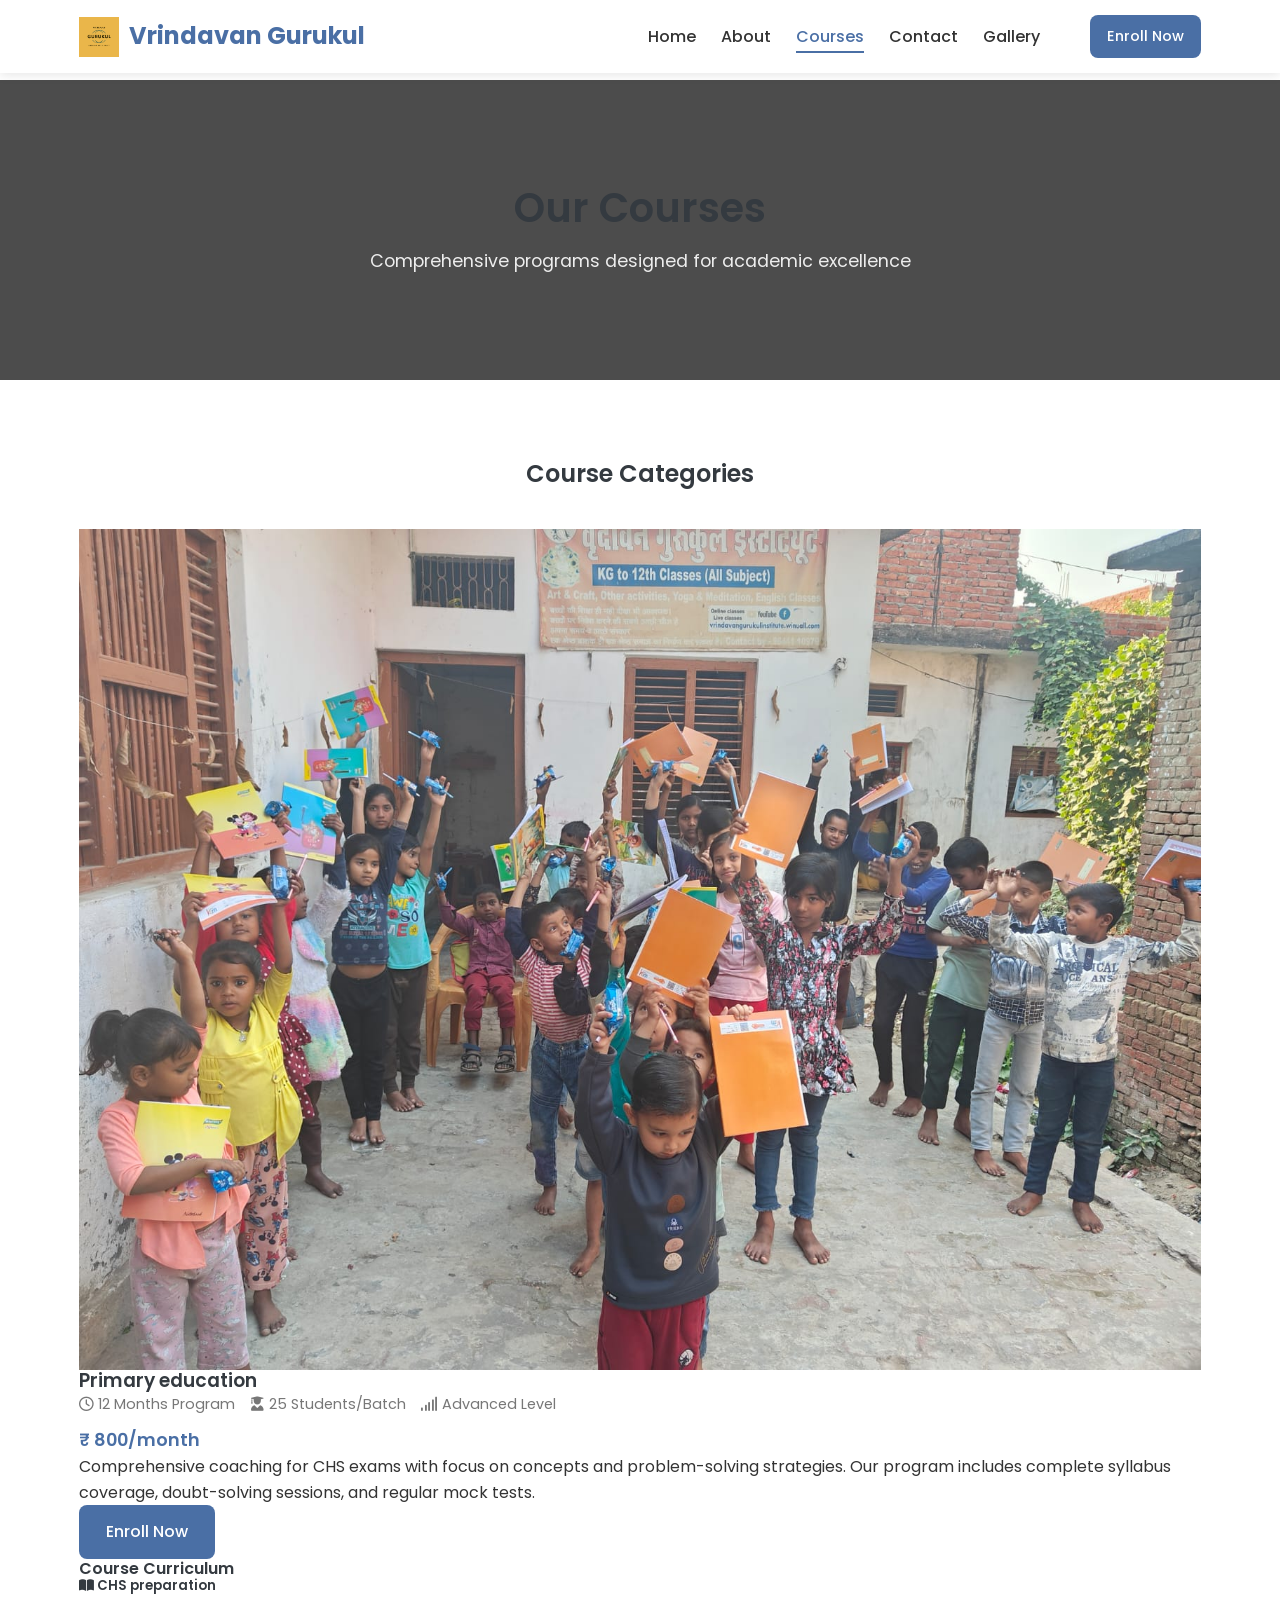
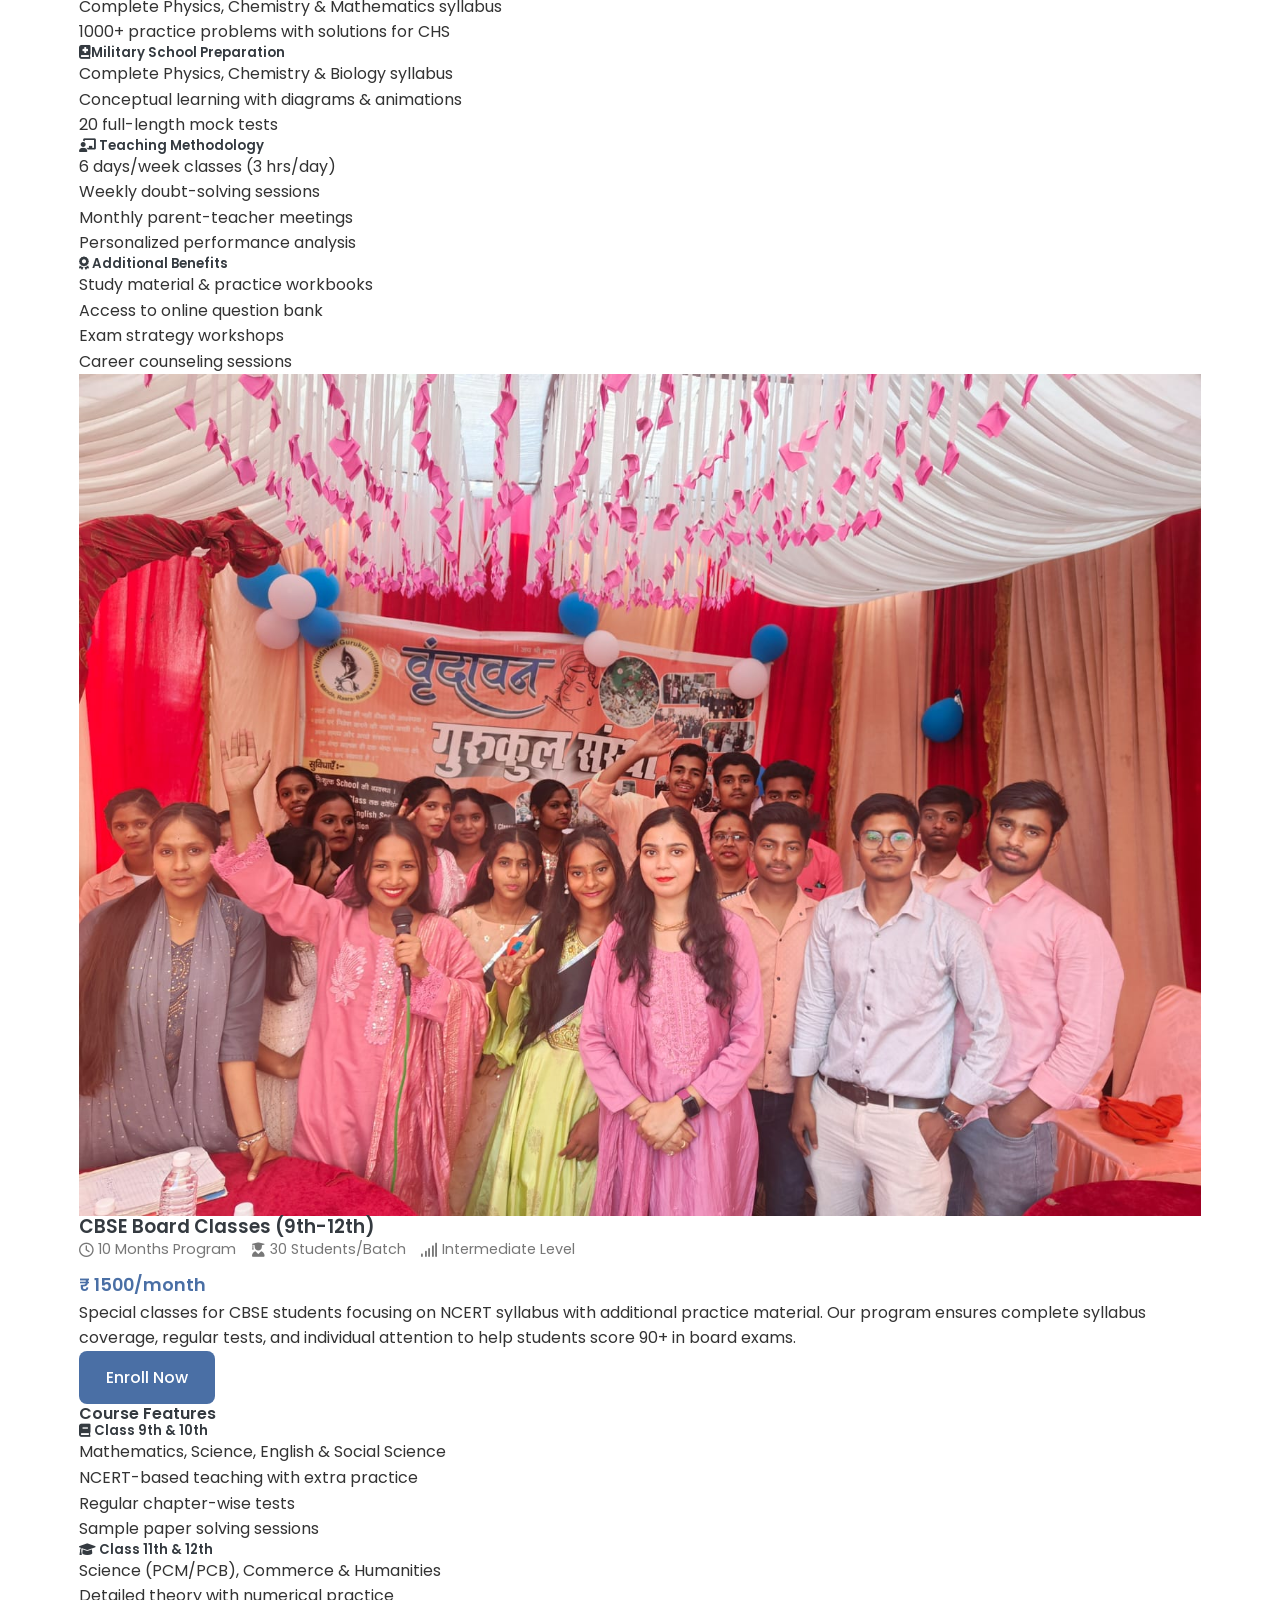
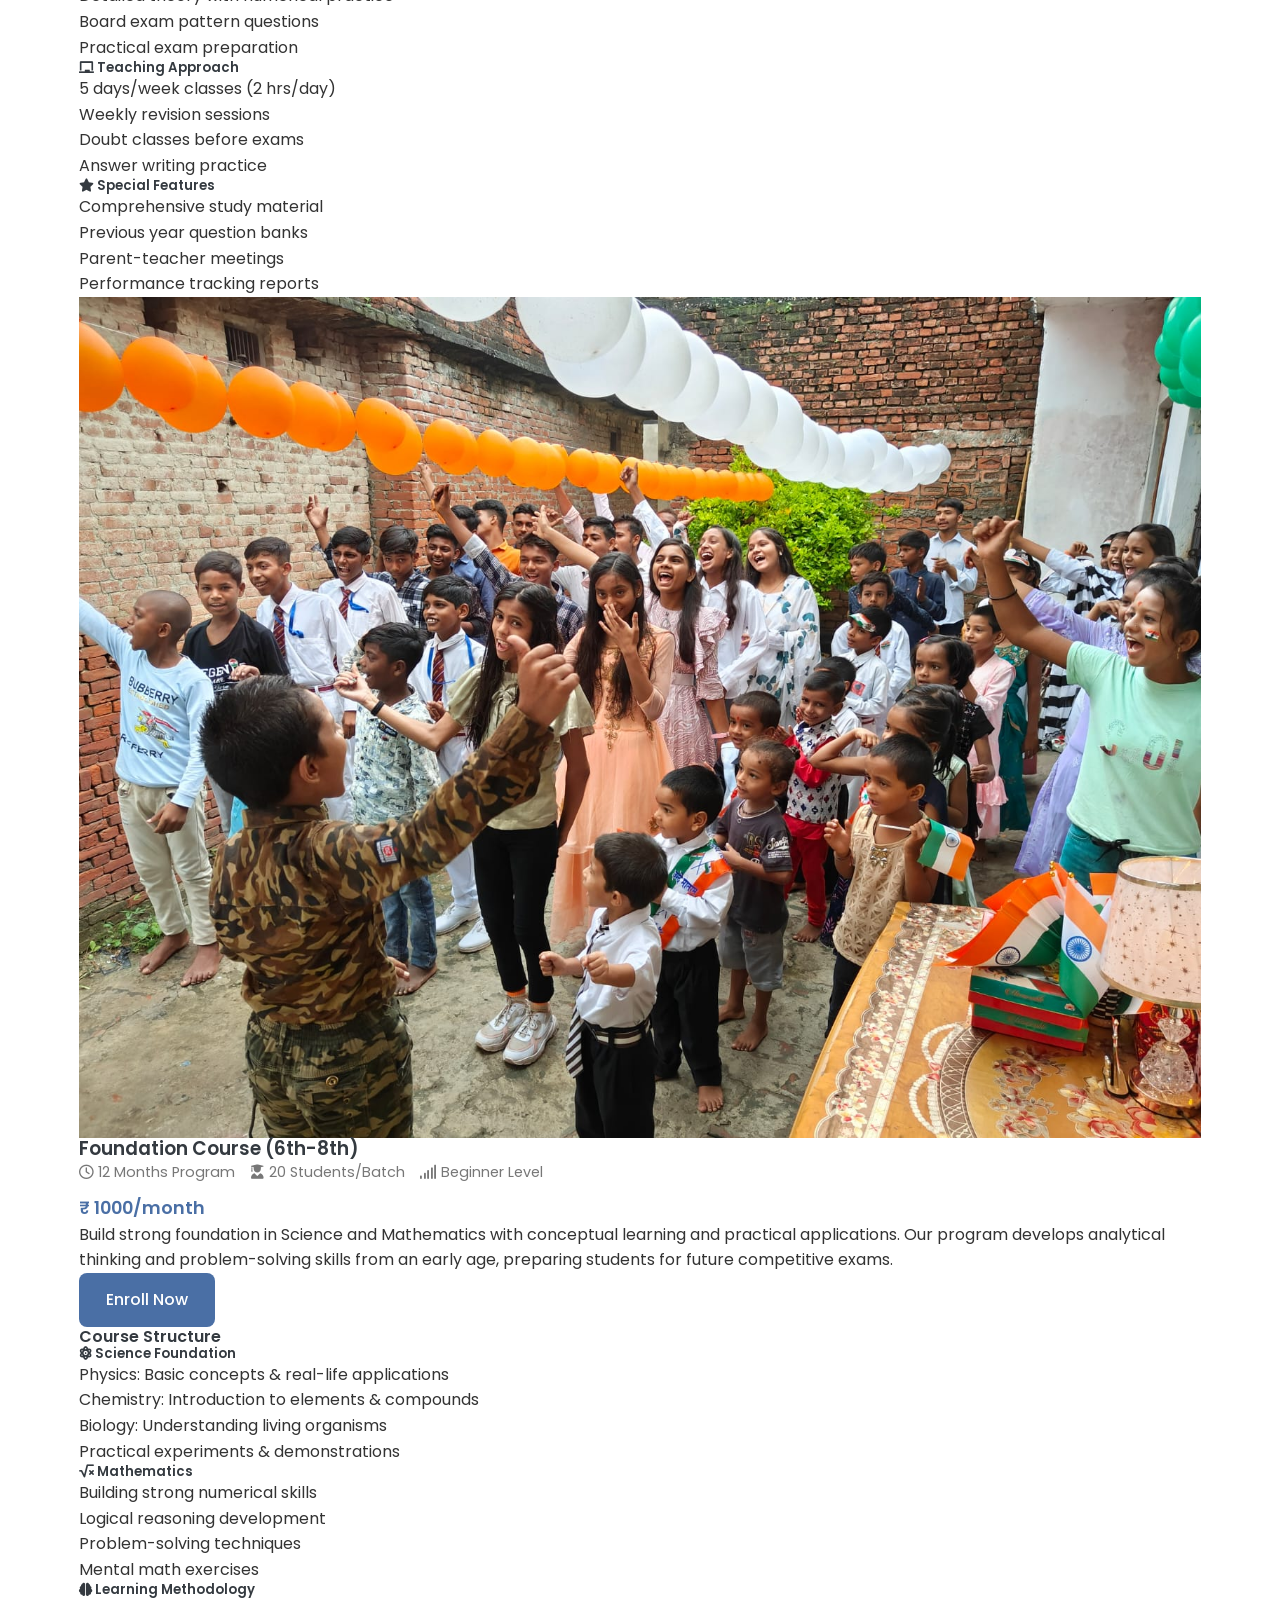
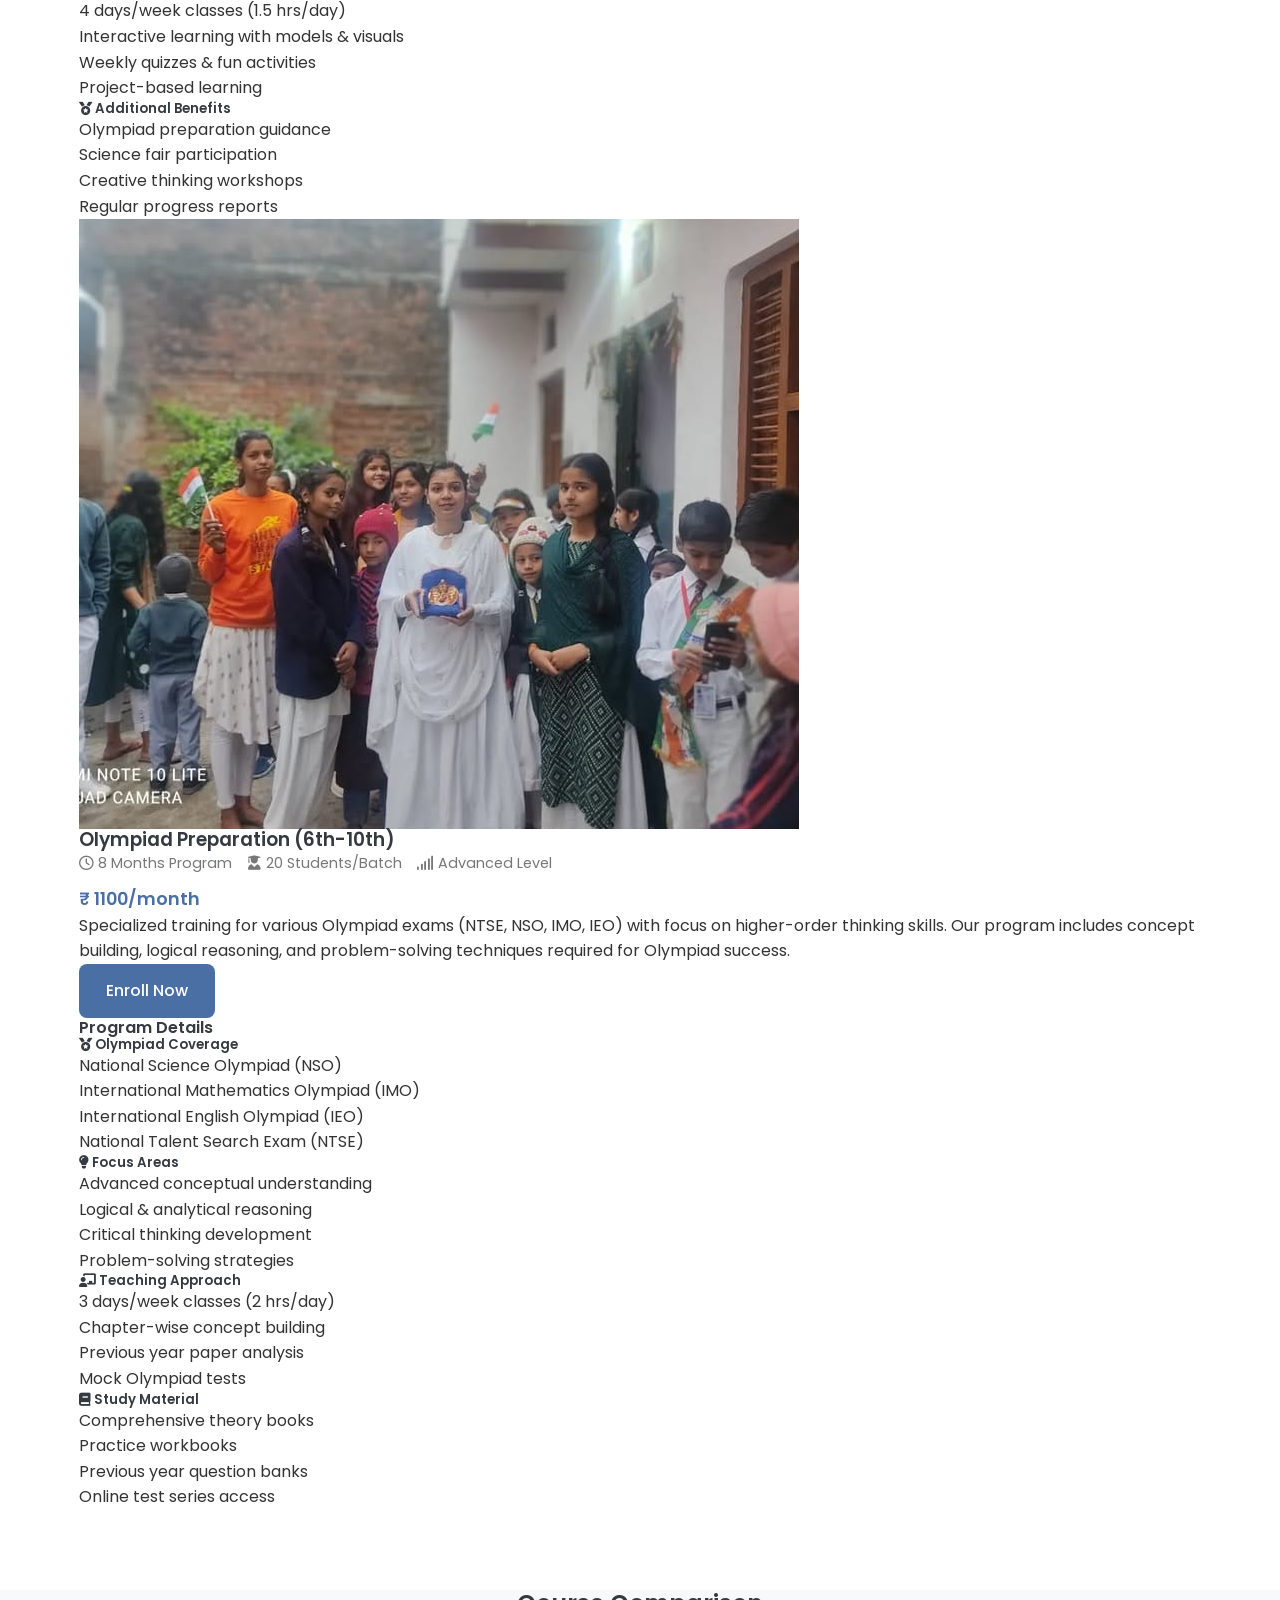
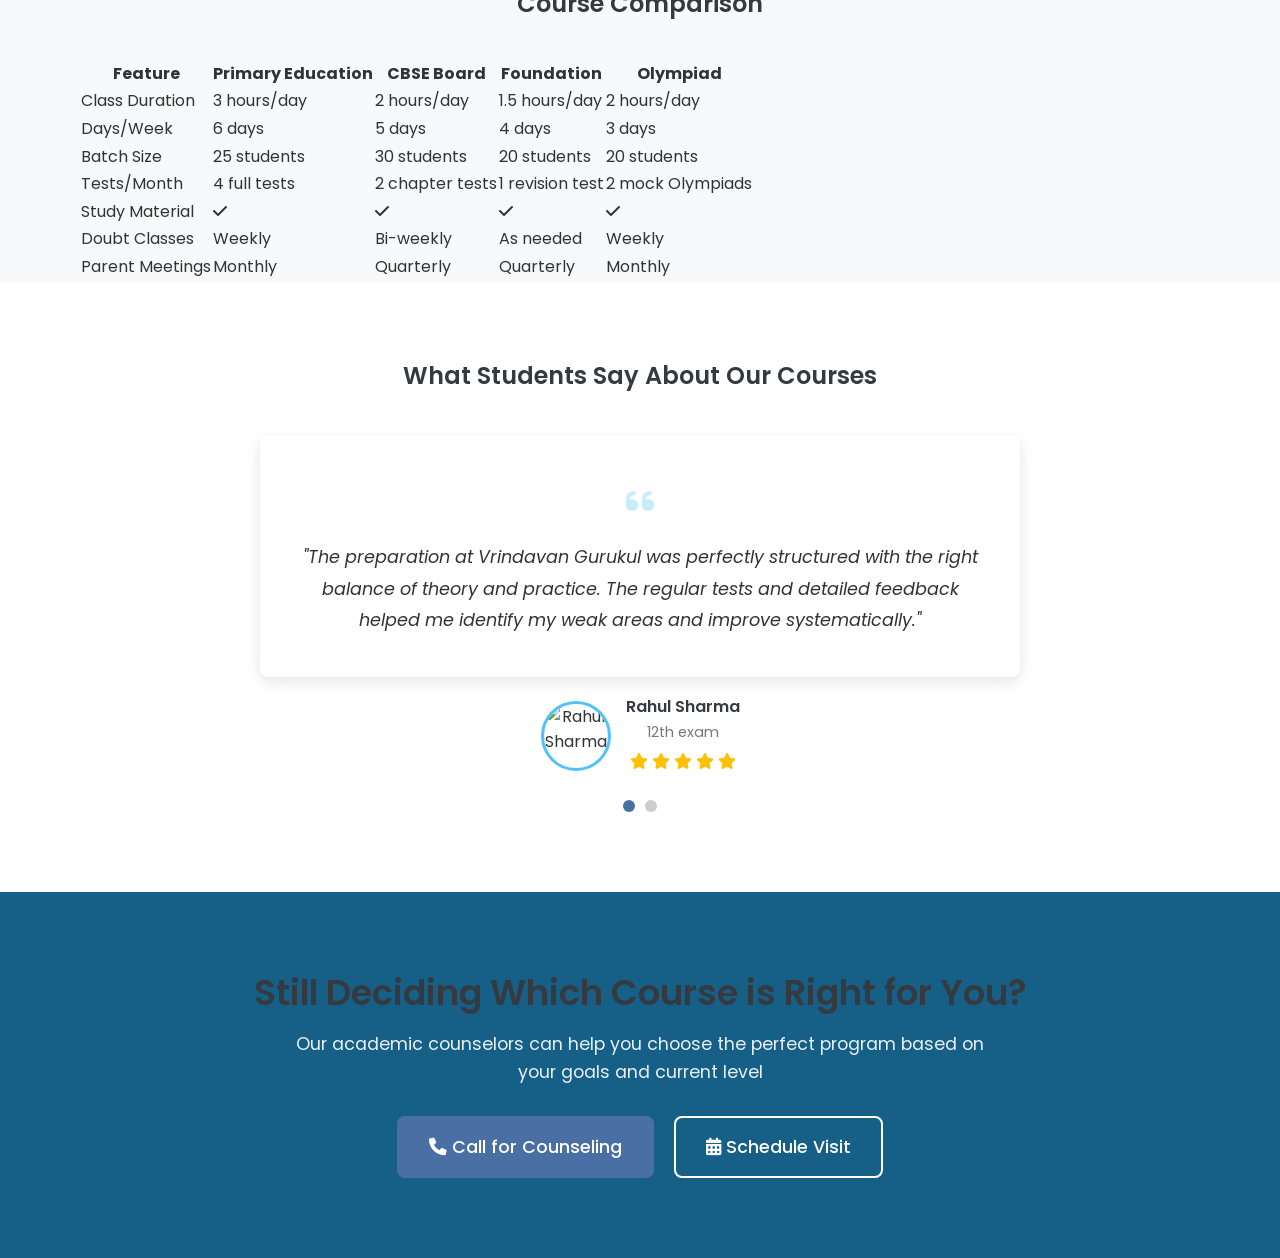
==== commit 80cd209d: "Update courses.html" ====
--- a/courses.html
+++ b/courses.html
@@ -45,12 +45,7 @@
         <div class="container">
             <div class="course-categories">
                 <h2 class="section-title">Course Categories</h2>
-                <div class="category-tabs">
-                    <button class="category-tab active" data-category="all">All Courses</button>
-                    <button class="category-tab" data-category="school">School Curriculum</button>
-                    <button class="category-tab" data-category="competitive">Competitive Exams</button>
-                    <button class="category-tab" data-category="foundation">Foundation</button>
-                </div>
+               
             </div>
 
             <!-- All Courses -->
